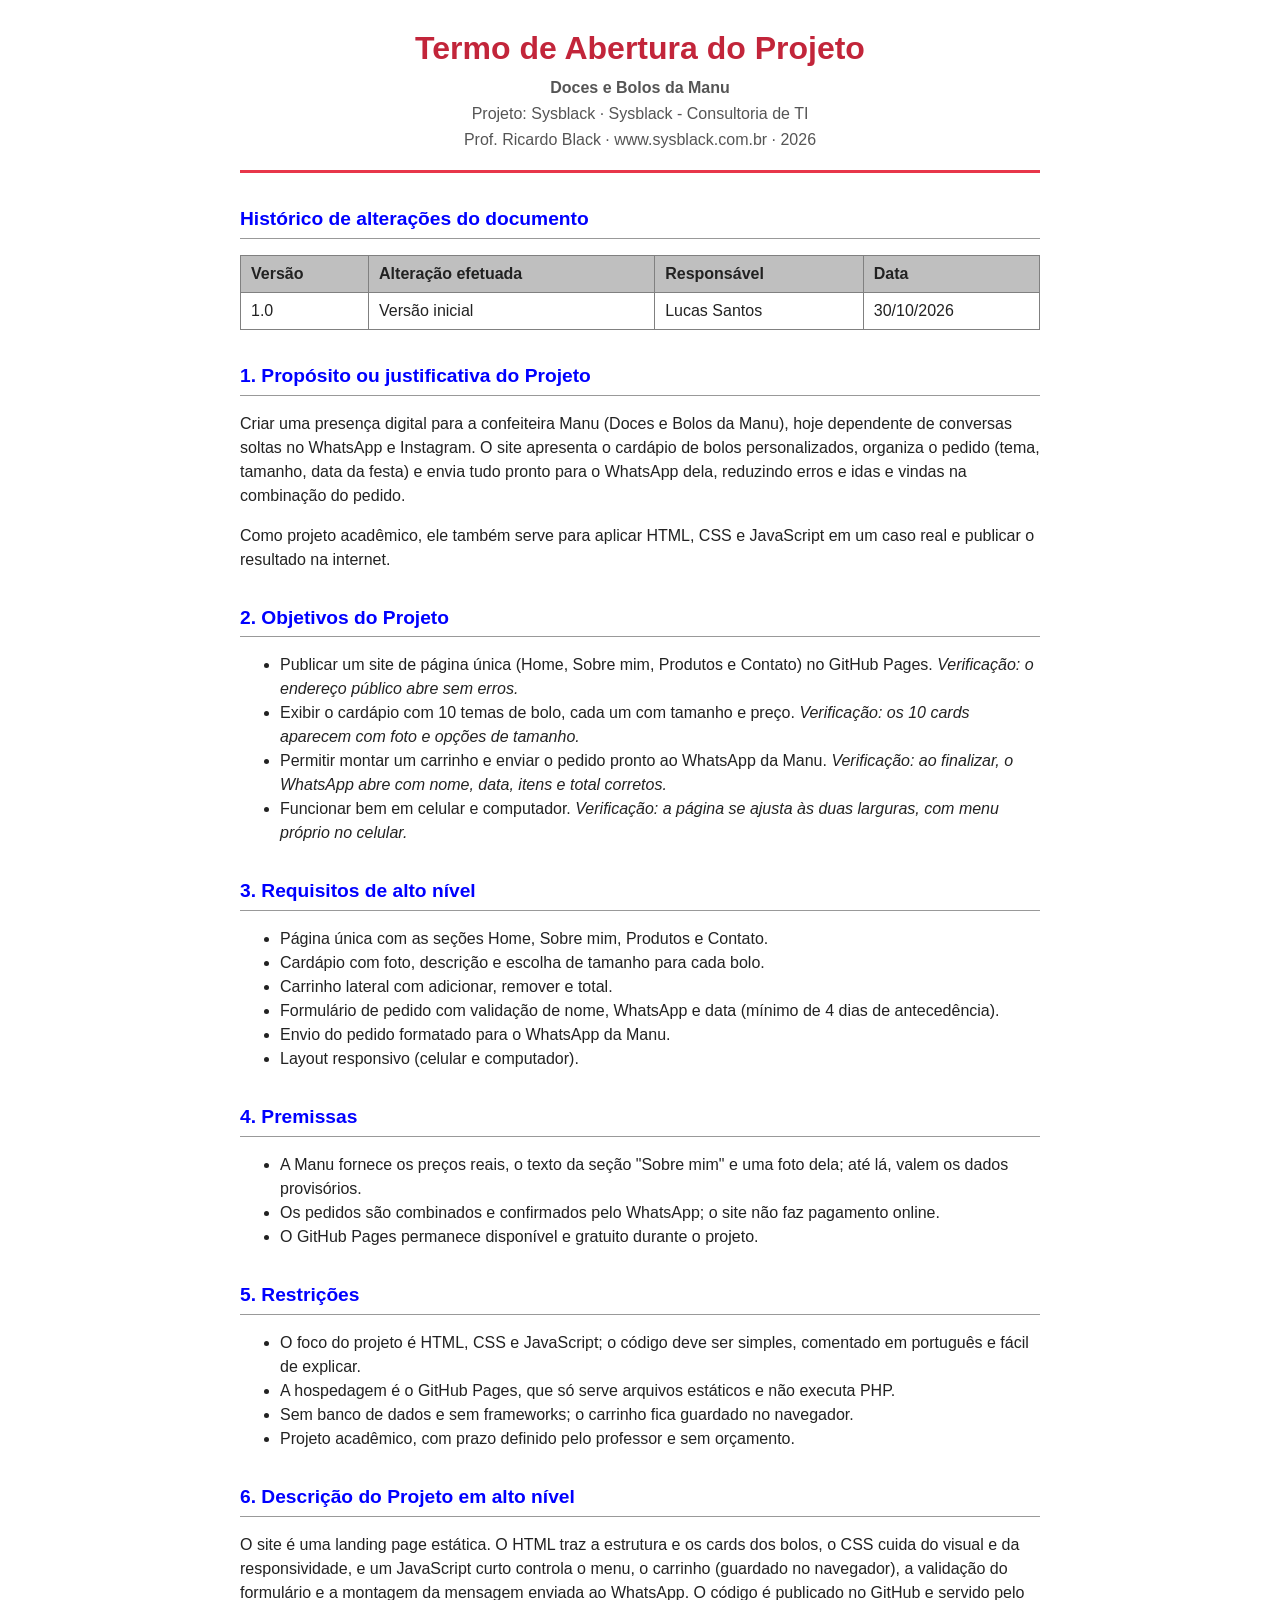
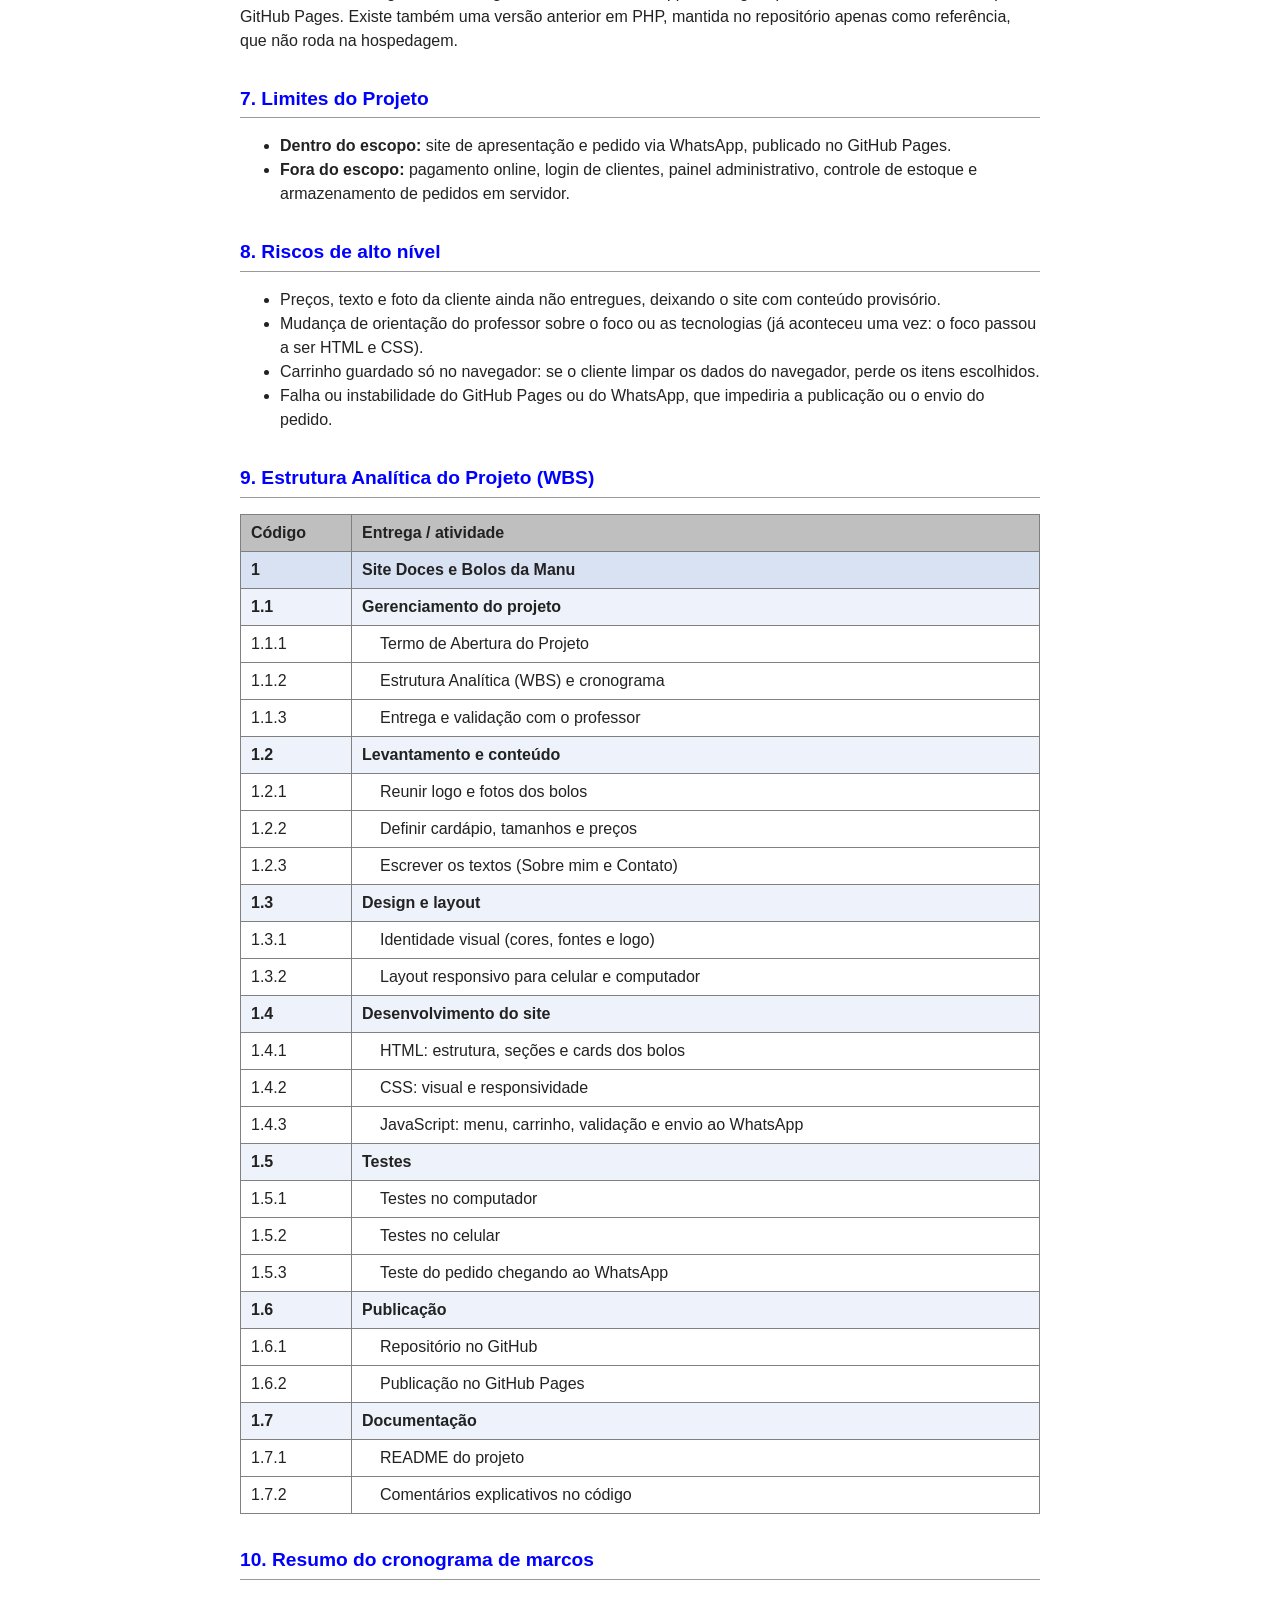
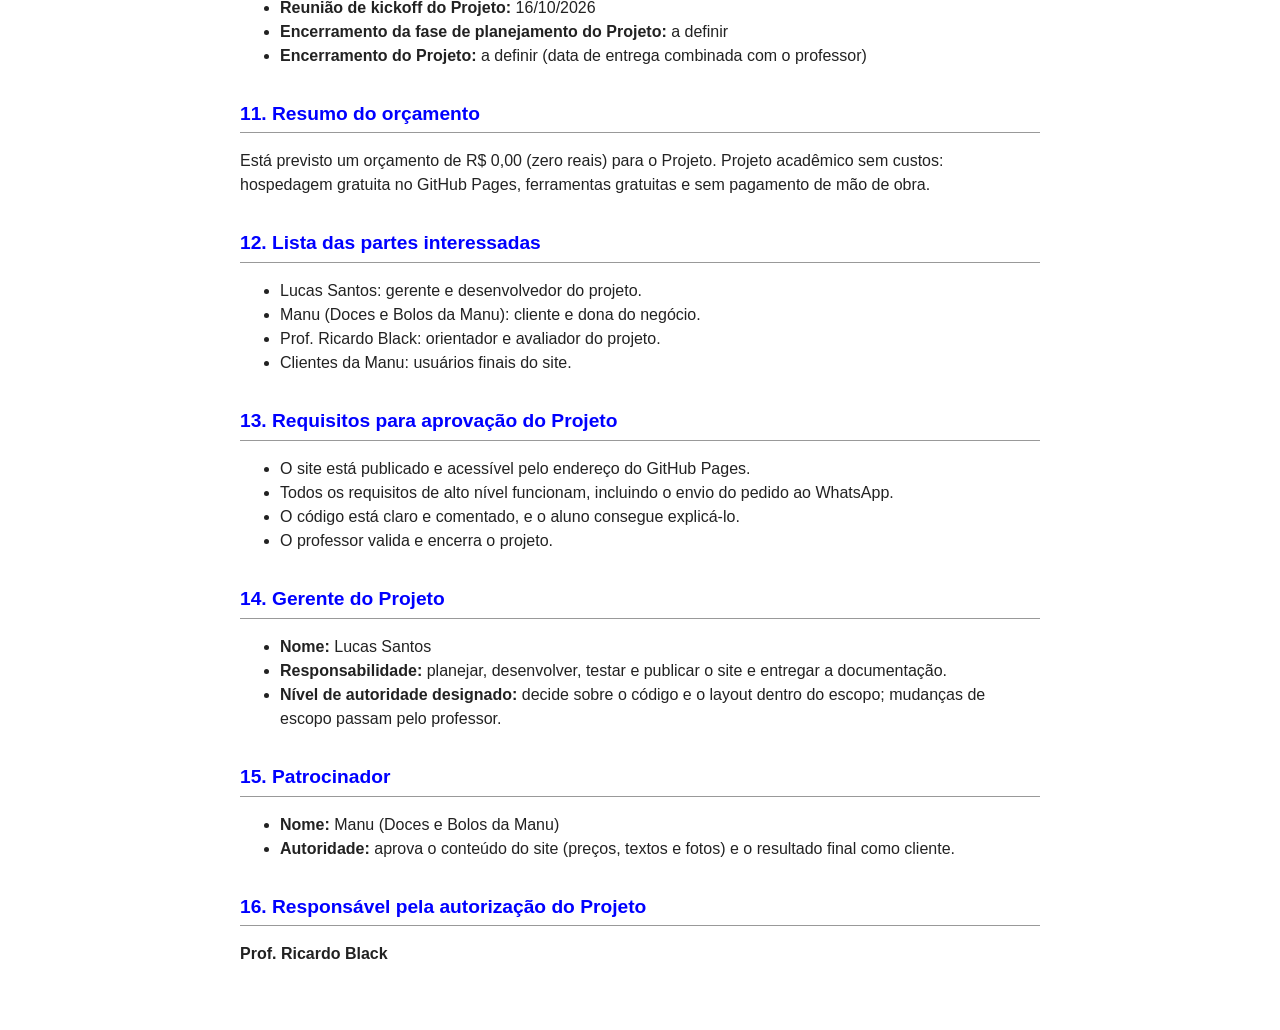
==== termo-de-abertura.html @ 40db547b "README com a versão estática (GitHub Pages) e termo de abertura em HTML Co-Authored-By: Claude Sonne" ====
<!DOCTYPE html>
<html lang="pt-BR">
<head>
    <meta charset="UTF-8">
    <meta name="viewport" content="width=device-width, initial-scale=1.0">
    <title>Termo de Abertura do Projeto - Doces e Bolos da Manu</title>

    <style>
        /* Estilo simples, em uma coluna só, bom para ler na tela e para imprimir */
        body {
            font-family: Calibri, Arial, sans-serif;
            line-height: 1.5;
            color: #222;
            max-width: 800px;
            margin: 0 auto;
            padding: 24px 16px 48px;
        }

        .capa { text-align: center; border-bottom: 3px solid #e8364a; padding-bottom: 16px; margin-bottom: 24px; }
        .capa h1 { margin: 0 0 4px; color: #c2253a; }
        .capa p { margin: 2px 0; color: #555; }

        h2 { color: #0000ff; font-size: 1.2rem; border-bottom: 1px solid #999; padding-bottom: 4px; margin-top: 32px; }

        table { border-collapse: collapse; width: 100%; margin: 8px 0; }
        th, td { border: 1px solid #808080; padding: 6px 10px; text-align: left; }
        th { background: #bfbfbf; }

        /* Níveis da WBS: cada nível tem uma cor de fundo diferente */
        .nivel1 td { background: #d9e2f3; font-weight: bold; }
        .nivel2 td { background: #eef2fa; font-weight: bold; }
        .nivel3 td:last-child { padding-left: 28px; }

        @media print {
            body { padding: 0; }
            h2 { break-after: avoid; }
            table, li { break-inside: avoid; }
        }
    </style>
</head>
<body>

<header class="capa">
    <h1>Termo de Abertura do Projeto</h1>
    <p><strong>Doces e Bolos da Manu</strong></p>
    <p>Projeto: Sysblack · Sysblack - Consultoria de TI</p>
    <p>Prof. Ricardo Black · www.sysblack.com.br · 2026</p>
</header>

<main>

    <h2>Histórico de alterações do documento</h2>
    <table>
        <tr><th>Versão</th><th>Alteração efetuada</th><th>Responsável</th><th>Data</th></tr>
        <tr><td>1.0</td><td>Versão inicial</td><td>Lucas Santos</td><td>30/10/2026</td></tr>
    </table>

    <h2>1. Propósito ou justificativa do Projeto</h2>
    <p>Criar uma presença digital para a confeiteira Manu (Doces e Bolos da Manu), hoje dependente de conversas soltas no WhatsApp e Instagram. O site apresenta o cardápio de bolos personalizados, organiza o pedido (tema, tamanho, data da festa) e envia tudo pronto para o WhatsApp dela, reduzindo erros e idas e vindas na combinação do pedido.</p>
    <p>Como projeto acadêmico, ele também serve para aplicar HTML, CSS e JavaScript em um caso real e publicar o resultado na internet.</p>

    <h2>2. Objetivos do Projeto</h2>
    <ul>
        <li>Publicar um site de página única (Home, Sobre mim, Produtos e Contato) no GitHub Pages. <em>Verificação: o endereço público abre sem erros.</em></li>
        <li>Exibir o cardápio com 10 temas de bolo, cada um com tamanho e preço. <em>Verificação: os 10 cards aparecem com foto e opções de tamanho.</em></li>
        <li>Permitir montar um carrinho e enviar o pedido pronto ao WhatsApp da Manu. <em>Verificação: ao finalizar, o WhatsApp abre com nome, data, itens e total corretos.</em></li>
        <li>Funcionar bem em celular e computador. <em>Verificação: a página se ajusta às duas larguras, com menu próprio no celular.</em></li>
    </ul>

    <h2>3. Requisitos de alto nível</h2>
    <ul>
        <li>Página única com as seções Home, Sobre mim, Produtos e Contato.</li>
        <li>Cardápio com foto, descrição e escolha de tamanho para cada bolo.</li>
        <li>Carrinho lateral com adicionar, remover e total.</li>
        <li>Formulário de pedido com validação de nome, WhatsApp e data (mínimo de 4 dias de antecedência).</li>
        <li>Envio do pedido formatado para o WhatsApp da Manu.</li>
        <li>Layout responsivo (celular e computador).</li>
    </ul>

    <h2>4. Premissas</h2>
    <ul>
        <li>A Manu fornece os preços reais, o texto da seção "Sobre mim" e uma foto dela; até lá, valem os dados provisórios.</li>
        <li>Os pedidos são combinados e confirmados pelo WhatsApp; o site não faz pagamento online.</li>
        <li>O GitHub Pages permanece disponível e gratuito durante o projeto.</li>
    </ul>

    <h2>5. Restrições</h2>
    <ul>
        <li>O foco do projeto é HTML, CSS e JavaScript; o código deve ser simples, comentado em português e fácil de explicar.</li>
        <li>A hospedagem é o GitHub Pages, que só serve arquivos estáticos e não executa PHP.</li>
        <li>Sem banco de dados e sem frameworks; o carrinho fica guardado no navegador.</li>
        <li>Projeto acadêmico, com prazo definido pelo professor e sem orçamento.</li>
    </ul>

    <h2>6. Descrição do Projeto em alto nível</h2>
    <p>O site é uma landing page estática. O HTML traz a estrutura e os cards dos bolos, o CSS cuida do visual e da responsividade, e um JavaScript curto controla o menu, o carrinho (guardado no navegador), a validação do formulário e a montagem da mensagem enviada ao WhatsApp. O código é publicado no GitHub e servido pelo GitHub Pages. Existe também uma versão anterior em PHP, mantida no repositório apenas como referência, que não roda na hospedagem.</p>

    <h2>7. Limites do Projeto</h2>
    <ul>
        <li><strong>Dentro do escopo:</strong> site de apresentação e pedido via WhatsApp, publicado no GitHub Pages.</li>
        <li><strong>Fora do escopo:</strong> pagamento online, login de clientes, painel administrativo, controle de estoque e armazenamento de pedidos em servidor.</li>
    </ul>

    <h2>8. Riscos de alto nível</h2>
    <ul>
        <li>Preços, texto e foto da cliente ainda não entregues, deixando o site com conteúdo provisório.</li>
        <li>Mudança de orientação do professor sobre o foco ou as tecnologias (já aconteceu uma vez: o foco passou a ser HTML e CSS).</li>
        <li>Carrinho guardado só no navegador: se o cliente limpar os dados do navegador, perde os itens escolhidos.</li>
        <li>Falha ou instabilidade do GitHub Pages ou do WhatsApp, que impediria a publicação ou o envio do pedido.</li>
    </ul>

    <h2>9. Estrutura Analítica do Projeto (WBS)</h2>
    <table>
        <tr><th style="width: 90px;">Código</th><th>Entrega / atividade</th></tr>
        <tr class="nivel1"><td>1</td><td>Site Doces e Bolos da Manu</td></tr>

        <tr class="nivel2"><td>1.1</td><td>Gerenciamento do projeto</td></tr>
        <tr class="nivel3"><td>1.1.1</td><td>Termo de Abertura do Projeto</td></tr>
        <tr class="nivel3"><td>1.1.2</td><td>Estrutura Analítica (WBS) e cronograma</td></tr>
        <tr class="nivel3"><td>1.1.3</td><td>Entrega e validação com o professor</td></tr>

        <tr class="nivel2"><td>1.2</td><td>Levantamento e conteúdo</td></tr>
        <tr class="nivel3"><td>1.2.1</td><td>Reunir logo e fotos dos bolos</td></tr>
        <tr class="nivel3"><td>1.2.2</td><td>Definir cardápio, tamanhos e preços</td></tr>
        <tr class="nivel3"><td>1.2.3</td><td>Escrever os textos (Sobre mim e Contato)</td></tr>

        <tr class="nivel2"><td>1.3</td><td>Design e layout</td></tr>
        <tr class="nivel3"><td>1.3.1</td><td>Identidade visual (cores, fontes e logo)</td></tr>
        <tr class="nivel3"><td>1.3.2</td><td>Layout responsivo para celular e computador</td></tr>

        <tr class="nivel2"><td>1.4</td><td>Desenvolvimento do site</td></tr>
        <tr class="nivel3"><td>1.4.1</td><td>HTML: estrutura, seções e cards dos bolos</td></tr>
        <tr class="nivel3"><td>1.4.2</td><td>CSS: visual e responsividade</td></tr>
        <tr class="nivel3"><td>1.4.3</td><td>JavaScript: menu, carrinho, validação e envio ao WhatsApp</td></tr>

        <tr class="nivel2"><td>1.5</td><td>Testes</td></tr>
        <tr class="nivel3"><td>1.5.1</td><td>Testes no computador</td></tr>
        <tr class="nivel3"><td>1.5.2</td><td>Testes no celular</td></tr>
        <tr class="nivel3"><td>1.5.3</td><td>Teste do pedido chegando ao WhatsApp</td></tr>

        <tr class="nivel2"><td>1.6</td><td>Publicação</td></tr>
        <tr class="nivel3"><td>1.6.1</td><td>Repositório no GitHub</td></tr>
        <tr class="nivel3"><td>1.6.2</td><td>Publicação no GitHub Pages</td></tr>

        <tr class="nivel2"><td>1.7</td><td>Documentação</td></tr>
        <tr class="nivel3"><td>1.7.1</td><td>README do projeto</td></tr>
        <tr class="nivel3"><td>1.7.2</td><td>Comentários explicativos no código</td></tr>
    </table>

    <h2>10. Resumo do cronograma de marcos</h2>
    <ul>
        <li><strong>Reunião de kickoff do Projeto:</strong> 16/10/2026</li>
        <li><strong>Encerramento da fase de planejamento do Projeto:</strong> a definir</li>
        <li><strong>Encerramento do Projeto:</strong> a definir (data de entrega combinada com o professor)</li>
    </ul>

    <h2>11. Resumo do orçamento</h2>
    <p>Está previsto um orçamento de R$ 0,00 (zero reais) para o Projeto. Projeto acadêmico sem custos: hospedagem gratuita no GitHub Pages, ferramentas gratuitas e sem pagamento de mão de obra.</p>

    <h2>12. Lista das partes interessadas</h2>
    <ul>
        <li>Lucas Santos: gerente e desenvolvedor do projeto.</li>
        <li>Manu (Doces e Bolos da Manu): cliente e dona do negócio.</li>
        <li>Prof. Ricardo Black: orientador e avaliador do projeto.</li>
        <li>Clientes da Manu: usuários finais do site.</li>
    </ul>

    <h2>13. Requisitos para aprovação do Projeto</h2>
    <ul>
        <li>O site está publicado e acessível pelo endereço do GitHub Pages.</li>
        <li>Todos os requisitos de alto nível funcionam, incluindo o envio do pedido ao WhatsApp.</li>
        <li>O código está claro e comentado, e o aluno consegue explicá-lo.</li>
        <li>O professor valida e encerra o projeto.</li>
    </ul>

    <h2>14. Gerente do Projeto</h2>
    <ul>
        <li><strong>Nome:</strong> Lucas Santos</li>
        <li><strong>Responsabilidade:</strong> planejar, desenvolver, testar e publicar o site e entregar a documentação.</li>
        <li><strong>Nível de autoridade designado:</strong> decide sobre o código e o layout dentro do escopo; mudanças de escopo passam pelo professor.</li>
    </ul>

    <h2>15. Patrocinador</h2>
    <ul>
        <li><strong>Nome:</strong> Manu (Doces e Bolos da Manu)</li>
        <li><strong>Autoridade:</strong> aprova o conteúdo do site (preços, textos e fotos) e o resultado final como cliente.</li>
    </ul>

    <h2>16. Responsável pela autorização do Projeto</h2>
    <p><strong>Prof. Ricardo Black</strong></p>

</main>

</body>
</html>
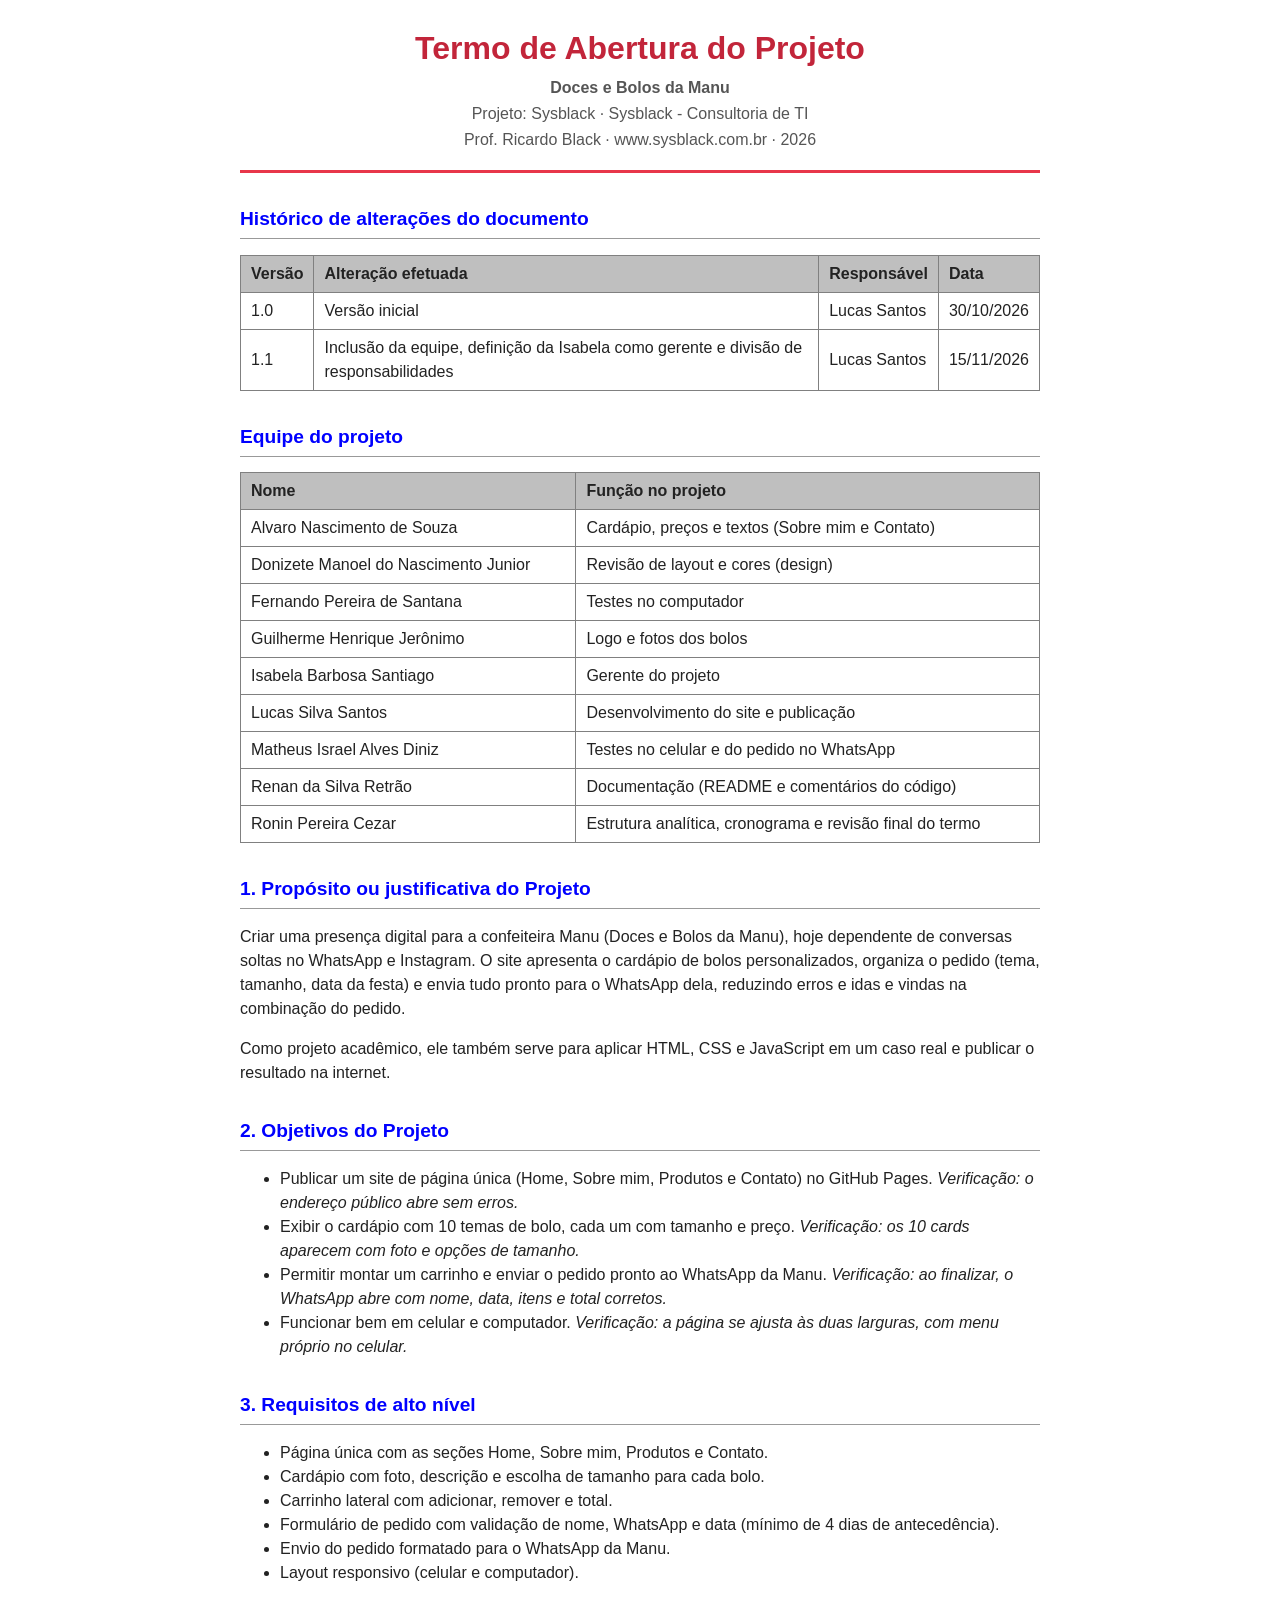
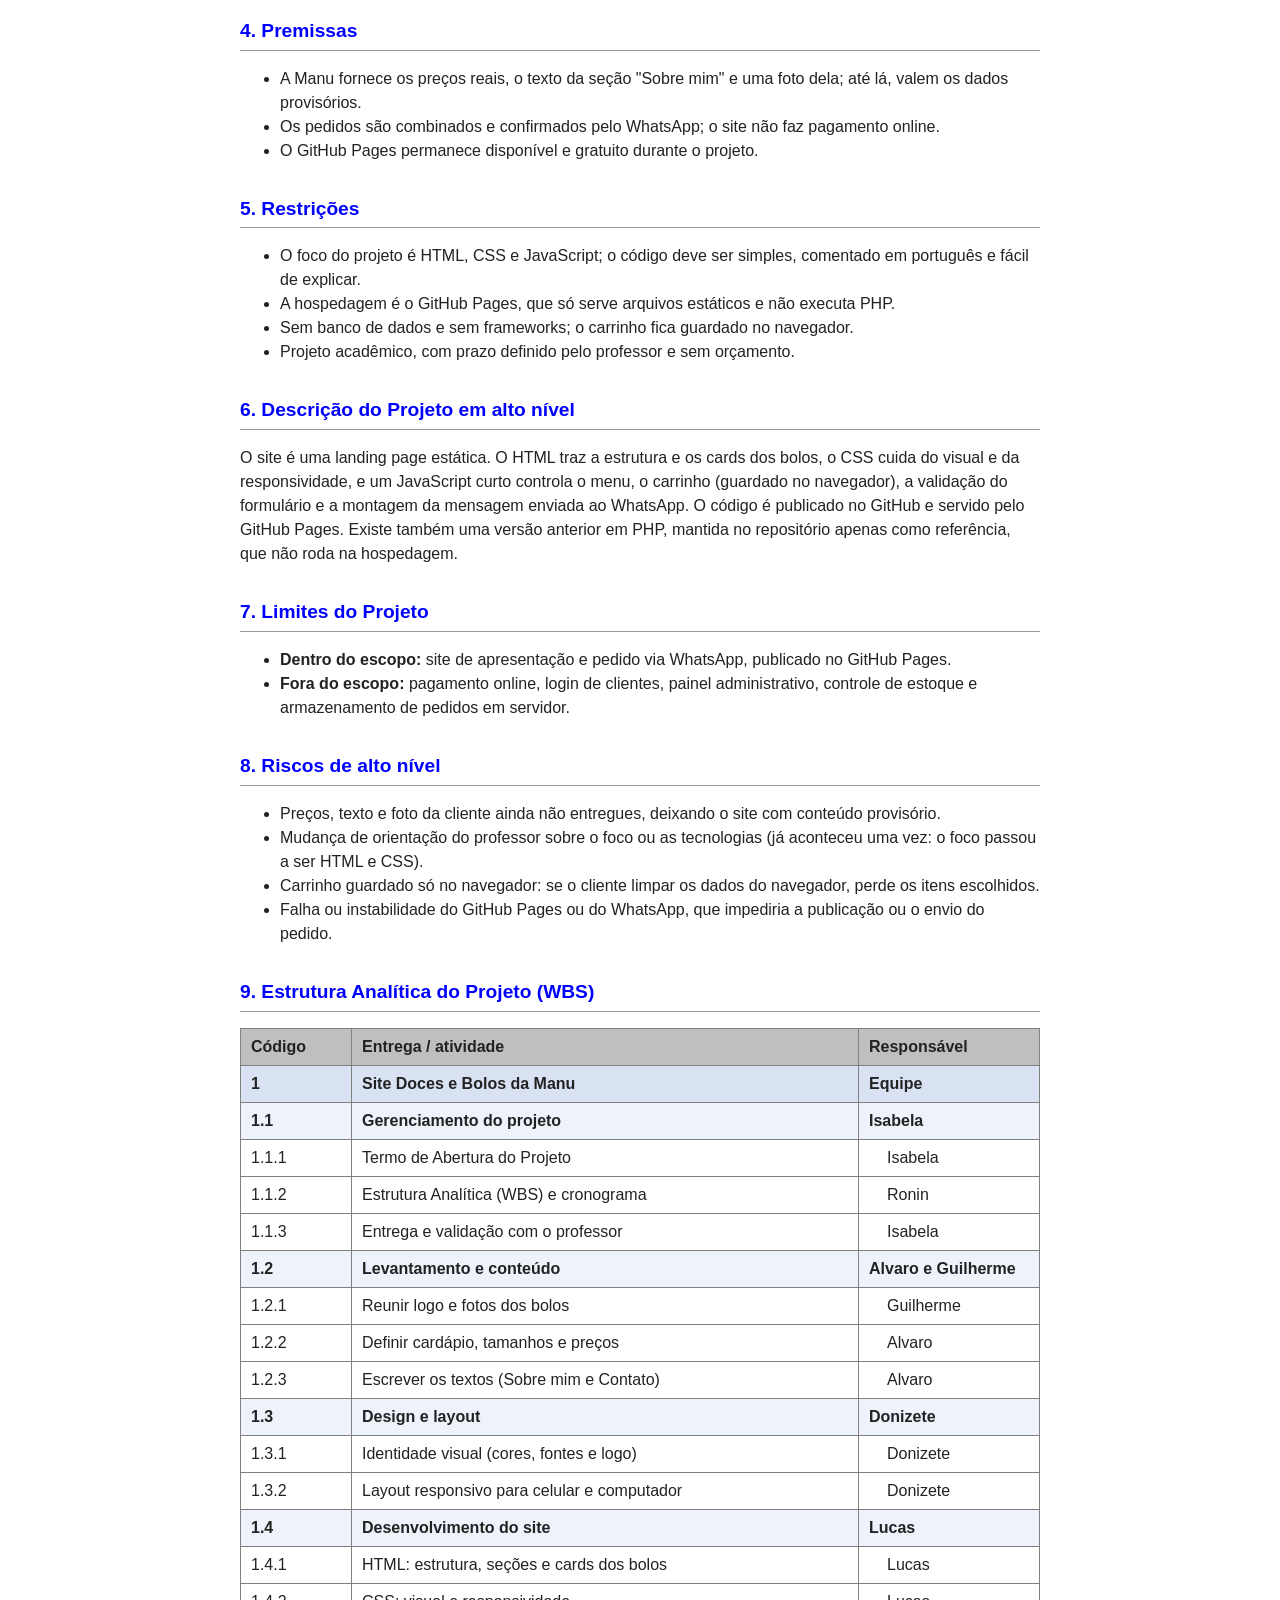
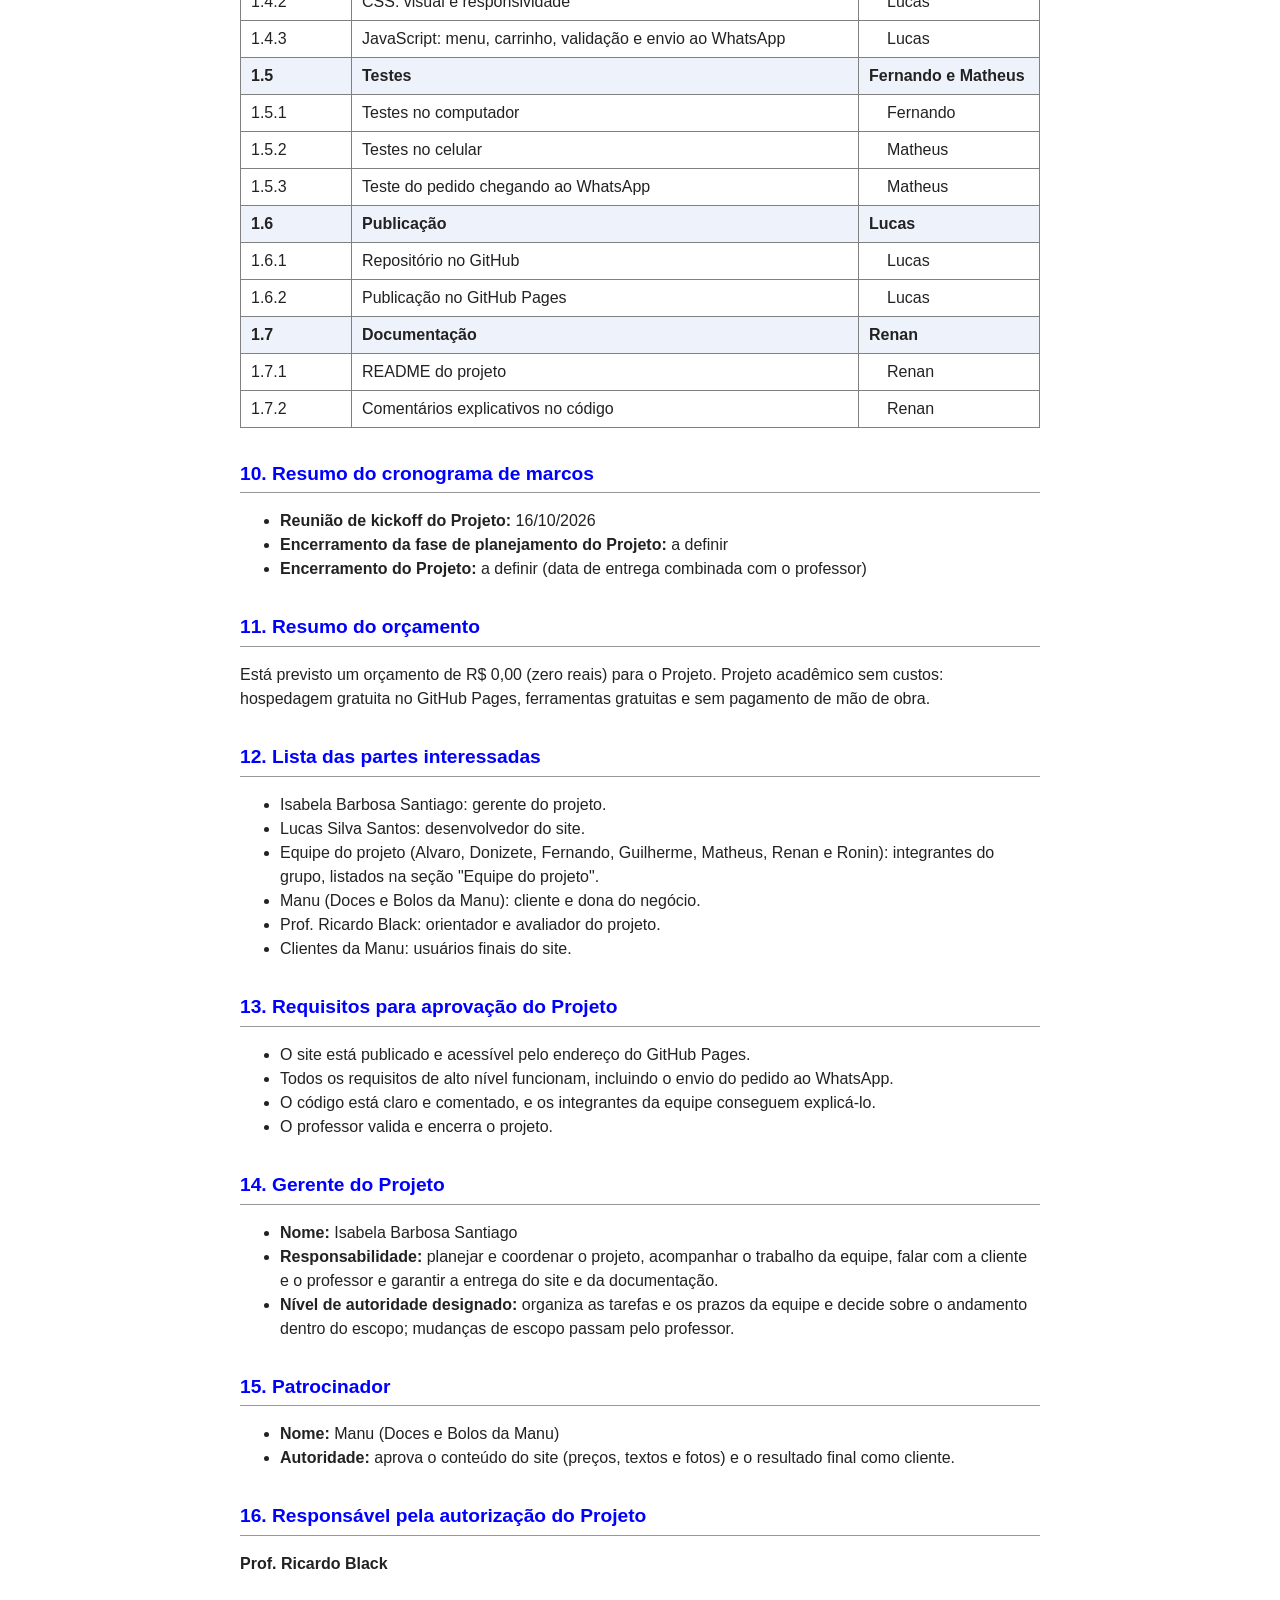
==== commit e6db1a08: "Créditos da equipe no rodapé e termo de abertura com equipe e responsáveis Co-Authored-By: Claude So" ====
--- a/termo-de-abertura.html
+++ b/termo-de-abertura.html
@@ -53,6 +53,21 @@
     <table>
         <tr><th>Versão</th><th>Alteração efetuada</th><th>Responsável</th><th>Data</th></tr>
         <tr><td>1.0</td><td>Versão inicial</td><td>Lucas Santos</td><td>30/10/2026</td></tr>
+        <tr><td>1.1</td><td>Inclusão da equipe, definição da Isabela como gerente e divisão de responsabilidades</td><td>Lucas Santos</td><td>15/11/2026</td></tr>
+    </table>
+
+    <h2>Equipe do projeto</h2>
+    <table>
+        <tr><th>Nome</th><th>Função no projeto</th></tr>
+        <tr><td>Alvaro Nascimento de Souza</td><td>Cardápio, preços e textos (Sobre mim e Contato)</td></tr>
+        <tr><td>Donizete Manoel do Nascimento Junior</td><td>Revisão de layout e cores (design)</td></tr>
+        <tr><td>Fernando Pereira de Santana</td><td>Testes no computador</td></tr>
+        <tr><td>Guilherme Henrique Jerônimo</td><td>Logo e fotos dos bolos</td></tr>
+        <tr><td>Isabela Barbosa Santiago</td><td>Gerente do projeto</td></tr>
+        <tr><td>Lucas Silva Santos</td><td>Desenvolvimento do site e publicação</td></tr>
+        <tr><td>Matheus Israel Alves Diniz</td><td>Testes no celular e do pedido no WhatsApp</td></tr>
+        <tr><td>Renan da Silva Retrão</td><td>Documentação (README e comentários do código)</td></tr>
+        <tr><td>Ronin Pereira Cezar</td><td>Estrutura analítica, cronograma e revisão final do termo</td></tr>
     </table>
 
     <h2>1. Propósito ou justificativa do Projeto</h2>
@@ -111,40 +126,40 @@
 
     <h2>9. Estrutura Analítica do Projeto (WBS)</h2>
     <table>
-        <tr><th style="width: 90px;">Código</th><th>Entrega / atividade</th></tr>
-        <tr class="nivel1"><td>1</td><td>Site Doces e Bolos da Manu</td></tr>
-
-        <tr class="nivel2"><td>1.1</td><td>Gerenciamento do projeto</td></tr>
-        <tr class="nivel3"><td>1.1.1</td><td>Termo de Abertura do Projeto</td></tr>
-        <tr class="nivel3"><td>1.1.2</td><td>Estrutura Analítica (WBS) e cronograma</td></tr>
-        <tr class="nivel3"><td>1.1.3</td><td>Entrega e validação com o professor</td></tr>
-
-        <tr class="nivel2"><td>1.2</td><td>Levantamento e conteúdo</td></tr>
-        <tr class="nivel3"><td>1.2.1</td><td>Reunir logo e fotos dos bolos</td></tr>
-        <tr class="nivel3"><td>1.2.2</td><td>Definir cardápio, tamanhos e preços</td></tr>
-        <tr class="nivel3"><td>1.2.3</td><td>Escrever os textos (Sobre mim e Contato)</td></tr>
-
-        <tr class="nivel2"><td>1.3</td><td>Design e layout</td></tr>
-        <tr class="nivel3"><td>1.3.1</td><td>Identidade visual (cores, fontes e logo)</td></tr>
-        <tr class="nivel3"><td>1.3.2</td><td>Layout responsivo para celular e computador</td></tr>
-
-        <tr class="nivel2"><td>1.4</td><td>Desenvolvimento do site</td></tr>
-        <tr class="nivel3"><td>1.4.1</td><td>HTML: estrutura, seções e cards dos bolos</td></tr>
-        <tr class="nivel3"><td>1.4.2</td><td>CSS: visual e responsividade</td></tr>
-        <tr class="nivel3"><td>1.4.3</td><td>JavaScript: menu, carrinho, validação e envio ao WhatsApp</td></tr>
-
-        <tr class="nivel2"><td>1.5</td><td>Testes</td></tr>
-        <tr class="nivel3"><td>1.5.1</td><td>Testes no computador</td></tr>
-        <tr class="nivel3"><td>1.5.2</td><td>Testes no celular</td></tr>
-        <tr class="nivel3"><td>1.5.3</td><td>Teste do pedido chegando ao WhatsApp</td></tr>
-
-        <tr class="nivel2"><td>1.6</td><td>Publicação</td></tr>
-        <tr class="nivel3"><td>1.6.1</td><td>Repositório no GitHub</td></tr>
-        <tr class="nivel3"><td>1.6.2</td><td>Publicação no GitHub Pages</td></tr>
-
-        <tr class="nivel2"><td>1.7</td><td>Documentação</td></tr>
-        <tr class="nivel3"><td>1.7.1</td><td>README do projeto</td></tr>
-        <tr class="nivel3"><td>1.7.2</td><td>Comentários explicativos no código</td></tr>
+        <tr><th style="width: 90px;">Código</th><th>Entrega / atividade</th><th style="width: 160px;">Responsável</th></tr>
+        <tr class="nivel1"><td>1</td><td>Site Doces e Bolos da Manu</td><td>Equipe</td></tr>
+
+        <tr class="nivel2"><td>1.1</td><td>Gerenciamento do projeto</td><td>Isabela</td></tr>
+        <tr class="nivel3"><td>1.1.1</td><td>Termo de Abertura do Projeto</td><td>Isabela</td></tr>
+        <tr class="nivel3"><td>1.1.2</td><td>Estrutura Analítica (WBS) e cronograma</td><td>Ronin</td></tr>
+        <tr class="nivel3"><td>1.1.3</td><td>Entrega e validação com o professor</td><td>Isabela</td></tr>
+
+        <tr class="nivel2"><td>1.2</td><td>Levantamento e conteúdo</td><td>Alvaro e Guilherme</td></tr>
+        <tr class="nivel3"><td>1.2.1</td><td>Reunir logo e fotos dos bolos</td><td>Guilherme</td></tr>
+        <tr class="nivel3"><td>1.2.2</td><td>Definir cardápio, tamanhos e preços</td><td>Alvaro</td></tr>
+        <tr class="nivel3"><td>1.2.3</td><td>Escrever os textos (Sobre mim e Contato)</td><td>Alvaro</td></tr>
+
+        <tr class="nivel2"><td>1.3</td><td>Design e layout</td><td>Donizete</td></tr>
+        <tr class="nivel3"><td>1.3.1</td><td>Identidade visual (cores, fontes e logo)</td><td>Donizete</td></tr>
+        <tr class="nivel3"><td>1.3.2</td><td>Layout responsivo para celular e computador</td><td>Donizete</td></tr>
+
+        <tr class="nivel2"><td>1.4</td><td>Desenvolvimento do site</td><td>Lucas</td></tr>
+        <tr class="nivel3"><td>1.4.1</td><td>HTML: estrutura, seções e cards dos bolos</td><td>Lucas</td></tr>
+        <tr class="nivel3"><td>1.4.2</td><td>CSS: visual e responsividade</td><td>Lucas</td></tr>
+        <tr class="nivel3"><td>1.4.3</td><td>JavaScript: menu, carrinho, validação e envio ao WhatsApp</td><td>Lucas</td></tr>
+
+        <tr class="nivel2"><td>1.5</td><td>Testes</td><td>Fernando e Matheus</td></tr>
+        <tr class="nivel3"><td>1.5.1</td><td>Testes no computador</td><td>Fernando</td></tr>
+        <tr class="nivel3"><td>1.5.2</td><td>Testes no celular</td><td>Matheus</td></tr>
+        <tr class="nivel3"><td>1.5.3</td><td>Teste do pedido chegando ao WhatsApp</td><td>Matheus</td></tr>
+
+        <tr class="nivel2"><td>1.6</td><td>Publicação</td><td>Lucas</td></tr>
+        <tr class="nivel3"><td>1.6.1</td><td>Repositório no GitHub</td><td>Lucas</td></tr>
+        <tr class="nivel3"><td>1.6.2</td><td>Publicação no GitHub Pages</td><td>Lucas</td></tr>
+
+        <tr class="nivel2"><td>1.7</td><td>Documentação</td><td>Renan</td></tr>
+        <tr class="nivel3"><td>1.7.1</td><td>README do projeto</td><td>Renan</td></tr>
+        <tr class="nivel3"><td>1.7.2</td><td>Comentários explicativos no código</td><td>Renan</td></tr>
     </table>
 
     <h2>10. Resumo do cronograma de marcos</h2>
@@ -159,7 +174,9 @@
 
     <h2>12. Lista das partes interessadas</h2>
     <ul>
-        <li>Lucas Santos: gerente e desenvolvedor do projeto.</li>
+        <li>Isabela Barbosa Santiago: gerente do projeto.</li>
+        <li>Lucas Silva Santos: desenvolvedor do site.</li>
+        <li>Equipe do projeto (Alvaro, Donizete, Fernando, Guilherme, Matheus, Renan e Ronin): integrantes do grupo, listados na seção "Equipe do projeto".</li>
         <li>Manu (Doces e Bolos da Manu): cliente e dona do negócio.</li>
         <li>Prof. Ricardo Black: orientador e avaliador do projeto.</li>
         <li>Clientes da Manu: usuários finais do site.</li>
@@ -169,15 +186,15 @@
     <ul>
         <li>O site está publicado e acessível pelo endereço do GitHub Pages.</li>
         <li>Todos os requisitos de alto nível funcionam, incluindo o envio do pedido ao WhatsApp.</li>
-        <li>O código está claro e comentado, e o aluno consegue explicá-lo.</li>
+        <li>O código está claro e comentado, e os integrantes da equipe conseguem explicá-lo.</li>
         <li>O professor valida e encerra o projeto.</li>
     </ul>
 
     <h2>14. Gerente do Projeto</h2>
     <ul>
-        <li><strong>Nome:</strong> Lucas Santos</li>
-        <li><strong>Responsabilidade:</strong> planejar, desenvolver, testar e publicar o site e entregar a documentação.</li>
-        <li><strong>Nível de autoridade designado:</strong> decide sobre o código e o layout dentro do escopo; mudanças de escopo passam pelo professor.</li>
+        <li><strong>Nome:</strong> Isabela Barbosa Santiago</li>
+        <li><strong>Responsabilidade:</strong> planejar e coordenar o projeto, acompanhar o trabalho da equipe, falar com a cliente e o professor e garantir a entrega do site e da documentação.</li>
+        <li><strong>Nível de autoridade designado:</strong> organiza as tarefas e os prazos da equipe e decide sobre o andamento dentro do escopo; mudanças de escopo passam pelo professor.</li>
     </ul>
 
     <h2>15. Patrocinador</h2>
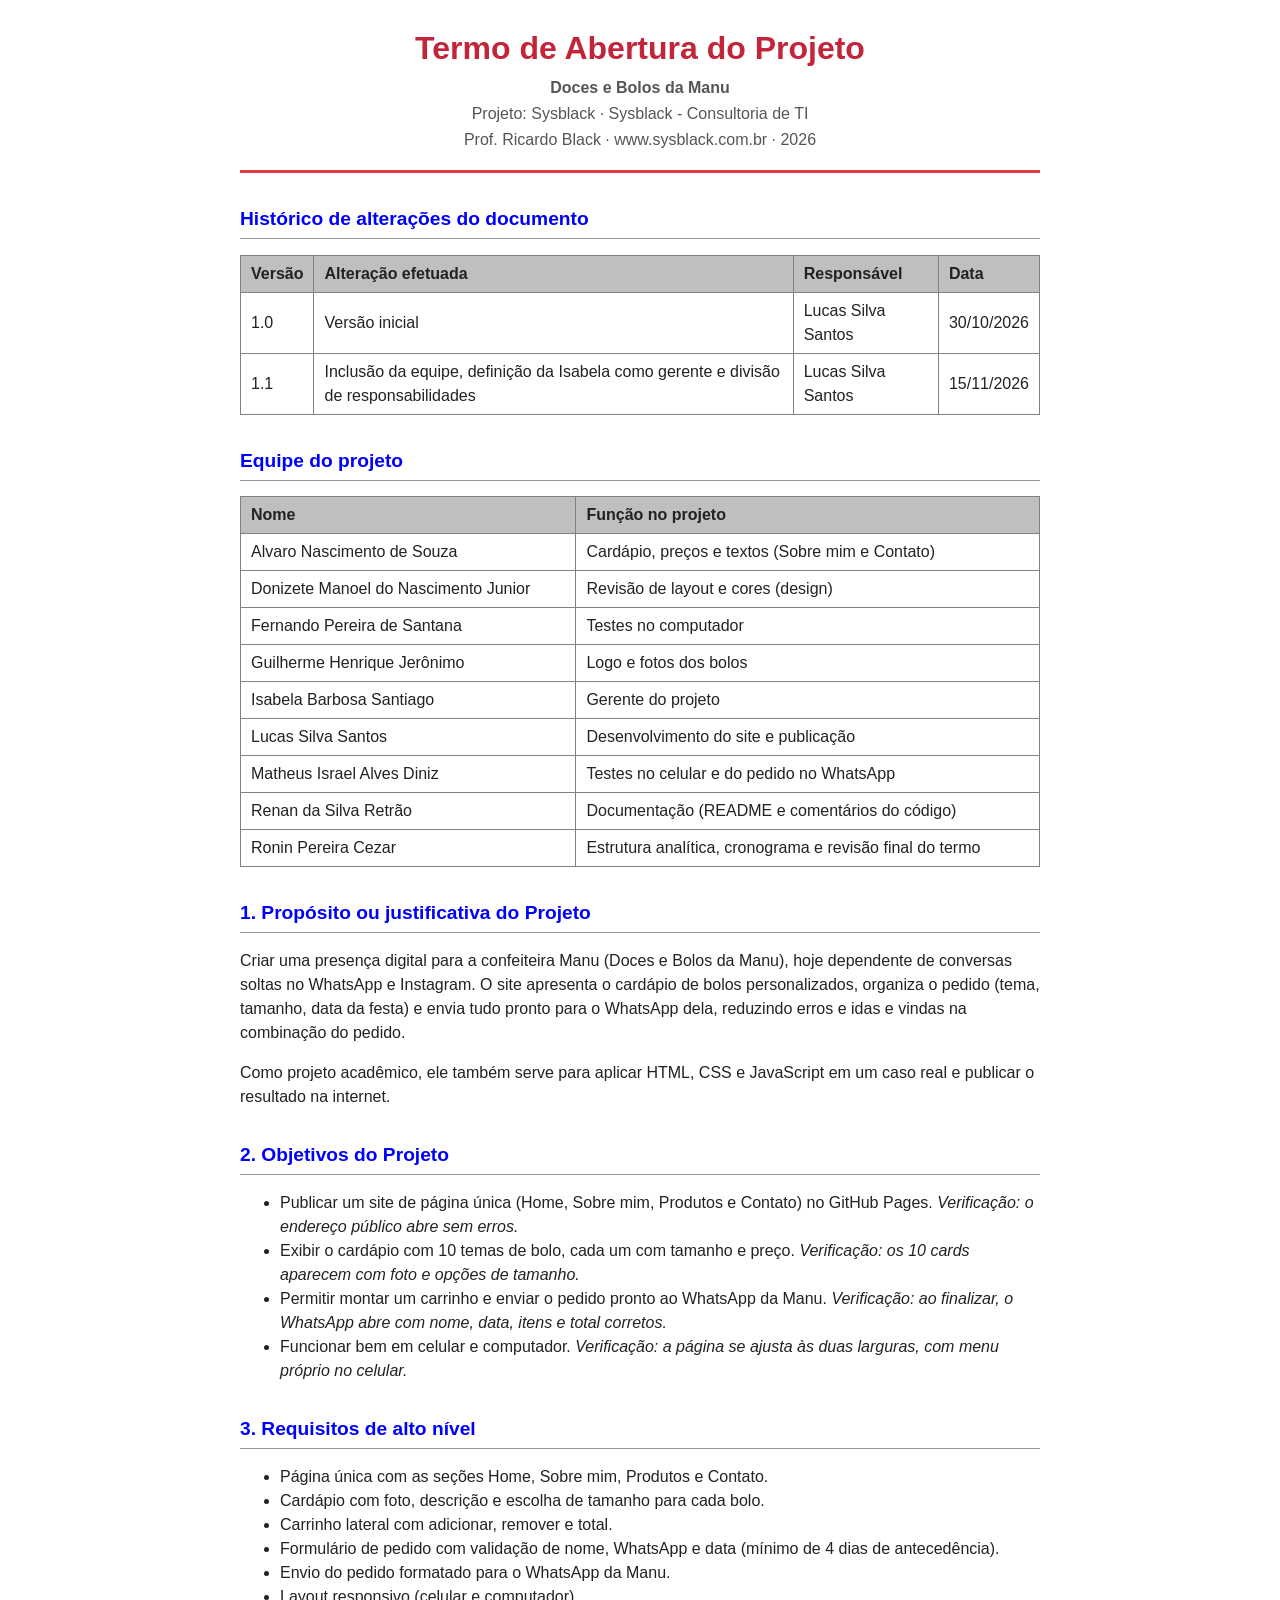
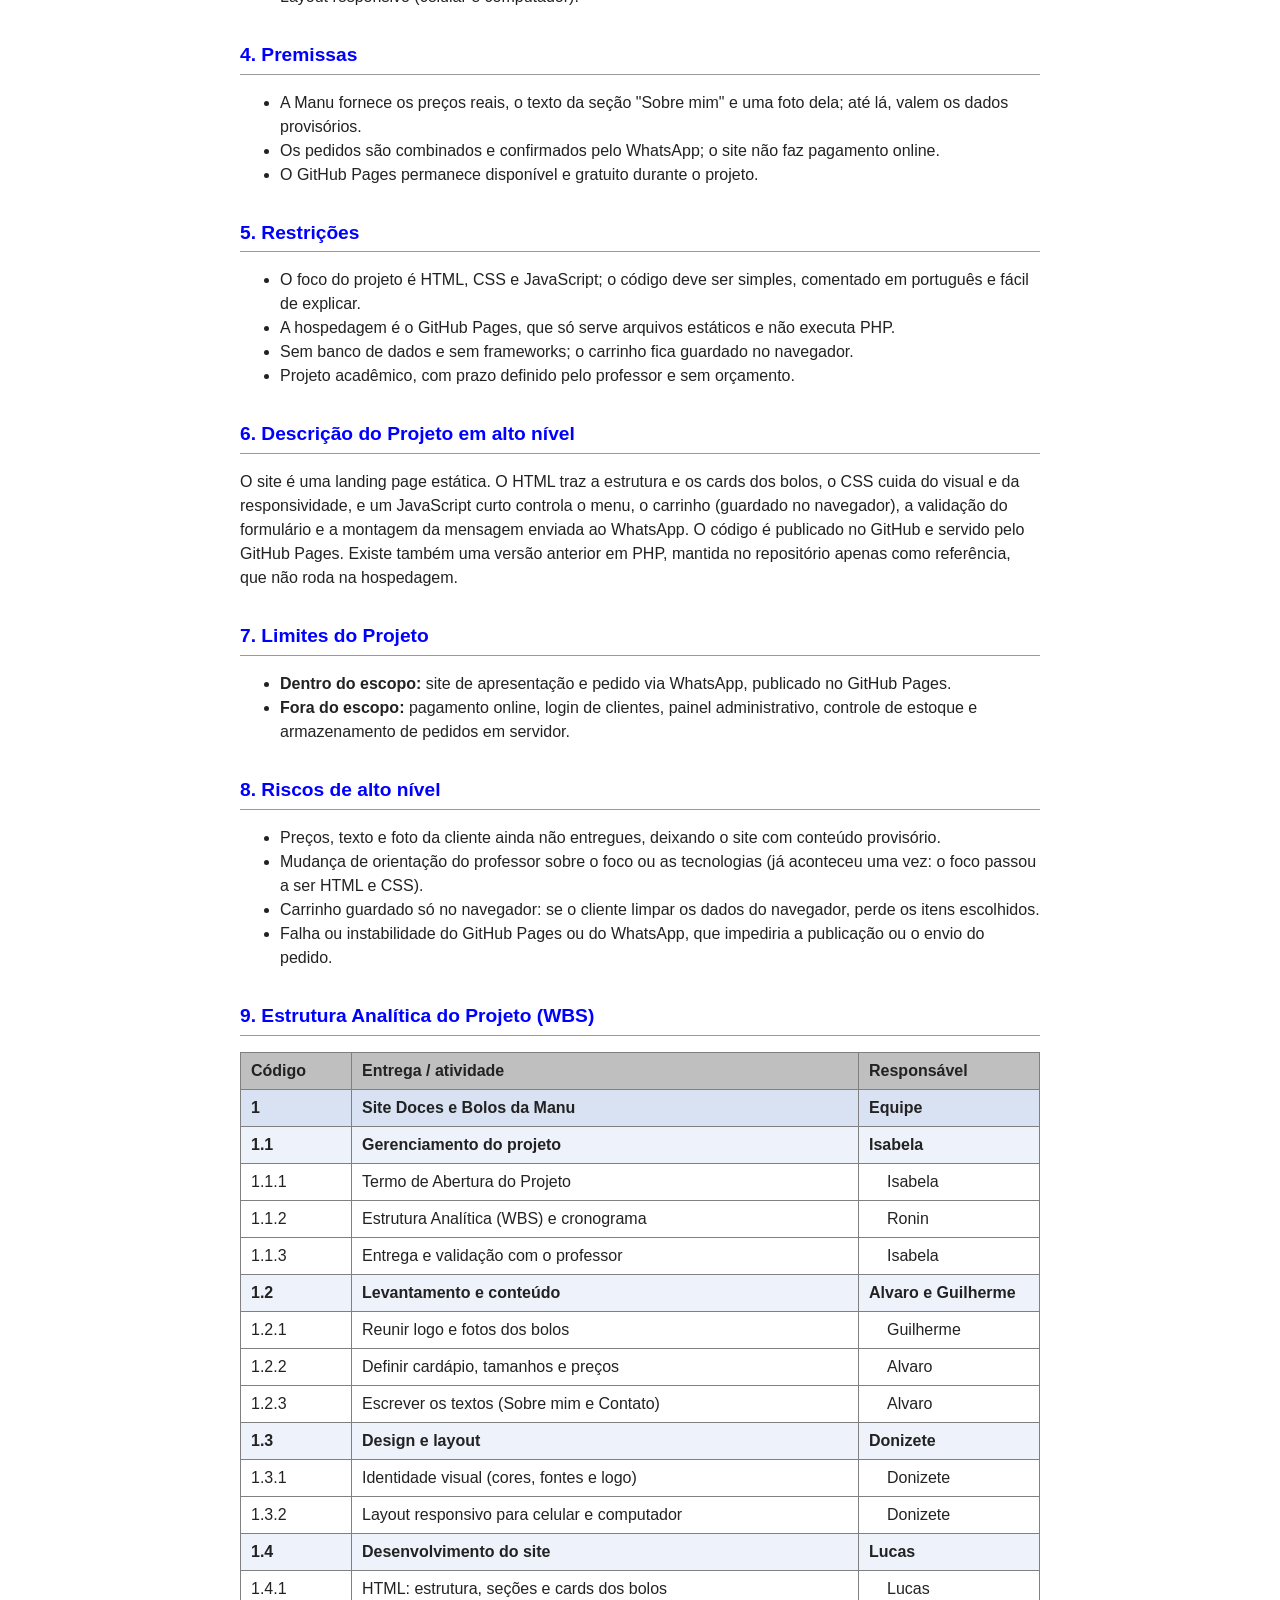
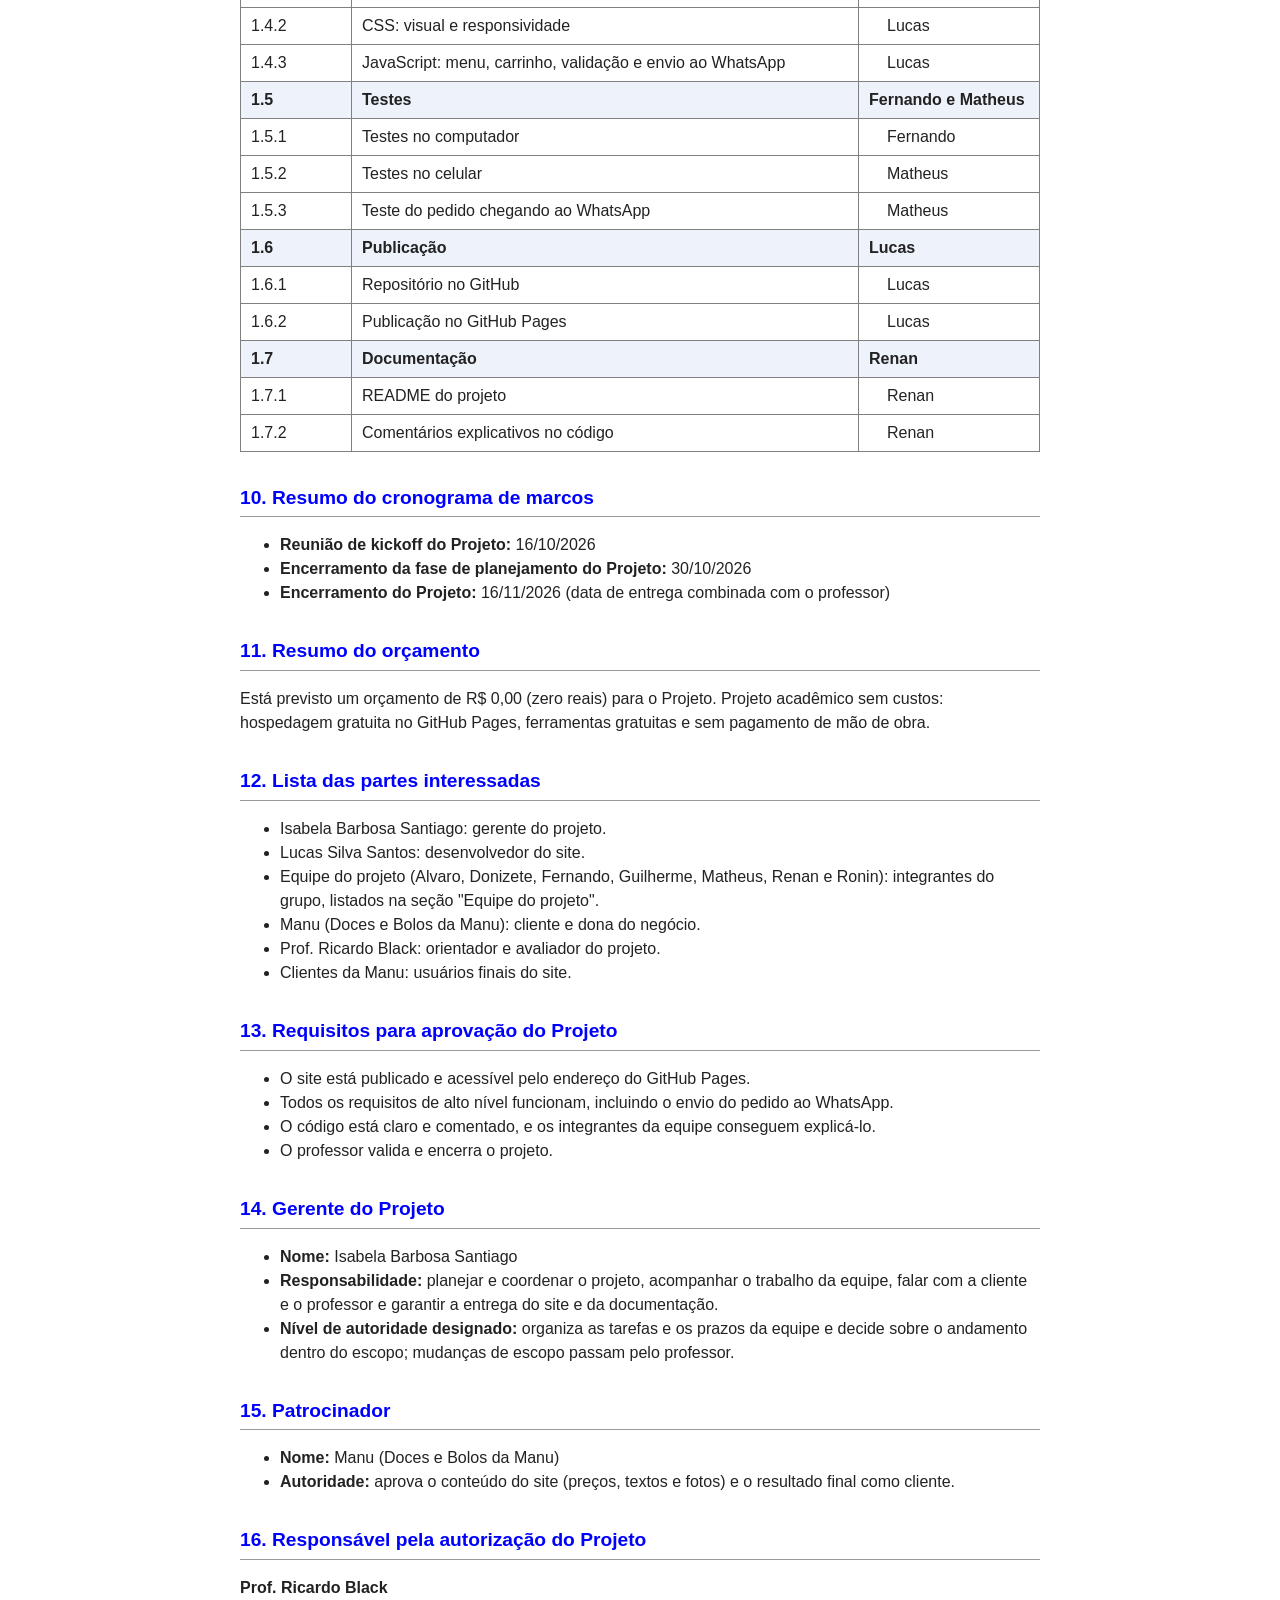
==== commit 66d1f927: "Termo de abertura: datas de planejamento e entrega, nome padronizado Co-Authored-By: Claude Sonnet 5" ====
--- a/termo-de-abertura.html
+++ b/termo-de-abertura.html
@@ -52,8 +52,8 @@
     <h2>Histórico de alterações do documento</h2>
     <table>
         <tr><th>Versão</th><th>Alteração efetuada</th><th>Responsável</th><th>Data</th></tr>
-        <tr><td>1.0</td><td>Versão inicial</td><td>Lucas Santos</td><td>30/10/2026</td></tr>
-        <tr><td>1.1</td><td>Inclusão da equipe, definição da Isabela como gerente e divisão de responsabilidades</td><td>Lucas Santos</td><td>15/11/2026</td></tr>
+        <tr><td>1.0</td><td>Versão inicial</td><td>Lucas Silva Santos</td><td>30/10/2026</td></tr>
+        <tr><td>1.1</td><td>Inclusão da equipe, definição da Isabela como gerente e divisão de responsabilidades</td><td>Lucas Silva Santos</td><td>15/11/2026</td></tr>
     </table>
 
     <h2>Equipe do projeto</h2>
@@ -165,8 +165,8 @@
     <h2>10. Resumo do cronograma de marcos</h2>
     <ul>
         <li><strong>Reunião de kickoff do Projeto:</strong> 16/10/2026</li>
-        <li><strong>Encerramento da fase de planejamento do Projeto:</strong> a definir</li>
-        <li><strong>Encerramento do Projeto:</strong> a definir (data de entrega combinada com o professor)</li>
+        <li><strong>Encerramento da fase de planejamento do Projeto:</strong> 30/10/2026</li>
+        <li><strong>Encerramento do Projeto:</strong> 16/11/2026 (data de entrega combinada com o professor)</li>
     </ul>
 
     <h2>11. Resumo do orçamento</h2>
